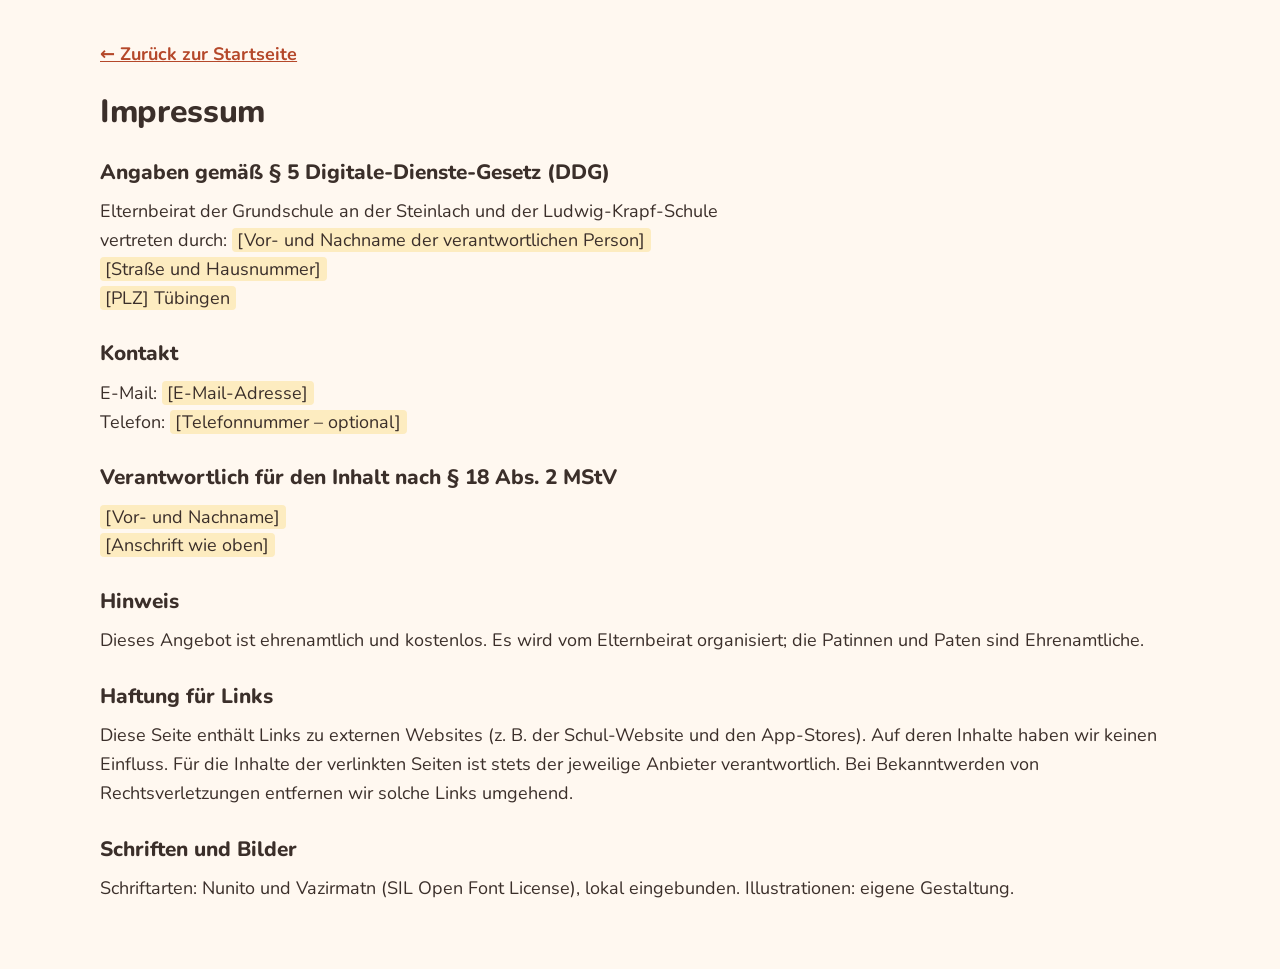
==== impressum.html @ a1017243 "Erste Version" ====
<!DOCTYPE html>
<html lang="de">
<head>
  <meta charset="utf-8">
  <meta name="viewport" content="width=device-width, initial-scale=1">
  <title>Impressum – Patenschaften Steinlach & Ludwig-Krapf-Schule</title>
  <meta name="robots" content="noindex">
  <link rel="stylesheet" href="style.css">
</head>
<body>
  <main class="legal wrap">
    <a class="backlink" href="index.html">← Zurück zur Startseite</a>
    <h1>Impressum</h1>

    <!-- Alle gelb markierten Stellen (class="ph") bitte ersetzen. -->

    <h2>Angaben gemäß § 5 Digitale-Dienste-Gesetz (DDG)</h2>
    <p>
      Elternbeirat der Grundschule an der Steinlach und der Ludwig-Krapf-Schule<br>
      vertreten durch: <span class="ph">[Vor- und Nachname der verantwortlichen Person]</span><br>
      <span class="ph">[Straße und Hausnummer]</span><br>
      <span class="ph">[PLZ] Tübingen</span>
    </p>

    <h2>Kontakt</h2>
    <p>
      E-Mail: <span class="ph">[E-Mail-Adresse]</span><br>
      Telefon: <span class="ph">[Telefonnummer – optional]</span>
    </p>

    <h2>Verantwortlich für den Inhalt nach § 18 Abs. 2 MStV</h2>
    <p>
      <span class="ph">[Vor- und Nachname]</span><br>
      <span class="ph">[Anschrift wie oben]</span>
    </p>

    <h2>Hinweis</h2>
    <p>Dieses Angebot ist ehrenamtlich und kostenlos. Es wird vom Elternbeirat organisiert; die Patinnen und Paten sind Ehrenamtliche.</p>

    <h2>Haftung für Links</h2>
    <p>Diese Seite enthält Links zu externen Websites (z. B. der Schul-Website und den App-Stores). Auf deren Inhalte haben wir keinen Einfluss. Für die Inhalte der verlinkten Seiten ist stets der jeweilige Anbieter verantwortlich. Bei Bekanntwerden von Rechtsverletzungen entfernen wir solche Links umgehend.</p>

    <h2>Schriften und Bilder</h2>
    <p>Schriftarten: Nunito und Vazirmatn (SIL Open Font License), lokal eingebunden. Illustrationen: eigene Gestaltung.</p>
  </main>
</body>
</html>
---- style.css ----
/* Schriften liegen lokal (keine Verbindung zu Google Fonts – datenschutzfreundlich) */
@font-face { font-family: "Nunito"; font-style: normal; font-display: swap; font-weight: 300 900;
  src: url("fonts/nunito-latin-wght-normal.woff2") format("woff2-variations");
  unicode-range: U+0000-00FF,U+0131,U+0152-0153,U+02BB-02BC,U+02C6,U+02DA,U+02DC,U+0304,U+0308,U+0329,U+2000-206F,U+20AC,U+2122,U+2191,U+2193,U+2212,U+2215,U+FEFF,U+FFFD; }
@font-face { font-family: "Nunito"; font-style: normal; font-display: swap; font-weight: 300 900;
  src: url("fonts/nunito-latin-ext-wght-normal.woff2") format("woff2-variations");
  unicode-range: U+0100-02BA,U+02BD-02C5,U+02C7-02CC,U+02CE-02D7,U+02DD-02FF,U+0304,U+0308,U+0329,U+1D00-1DBF,U+1E00-1E9F,U+1EF2-1EFF,U+2020,U+20A0-20AB,U+20AD-20C0,U+2113,U+2C60-2C7F,U+A720-A7FF; }
@font-face { font-family: "Nunito"; font-style: normal; font-display: swap; font-weight: 300 900;
  src: url("fonts/nunito-cyrillic-wght-normal.woff2") format("woff2-variations");
  unicode-range: U+0301,U+0400-045F,U+0490-0491,U+04B0-04B1,U+2116; }
@font-face { font-family: "Vazirmatn"; font-style: normal; font-display: swap; font-weight: 100 900;
  src: url("fonts/vazirmatn-arabic-wght-normal.woff2") format("woff2-variations");
  unicode-range: U+0600-06FF,U+0750-077F,U+0870-088E,U+0890-0891,U+0897-08E1,U+08E3-08FF,U+200C-200E,U+2010-2011,U+204F,U+2E41,U+FB50-FDFF,U+FE70-FE74,U+FE76-FEFC; }

:root {
  --bg: #FFF8F0;
  --surface: #FFFFFF;
  --ink: #3B2F2A;
  --muted: #6B5A51;
  --line: #EEDFD2;
  --primary: #B5482A;
  --primary-dark: #963A20;
  --sun: #F6C453;
  --sun-soft: #FDECC0;
  --rose-soft: #F9DCD2;
  --leaf: #2F6E5F;
  --leaf-soft: #DCEFE8;
  --radius: 22px;
  --shadow: 0 10px 30px -12px rgba(120, 70, 40, .25);
  --font: "Nunito", "Segoe UI", system-ui, -apple-system, Roboto, "Noto Sans", sans-serif;
}

*, *::before, *::after { box-sizing: border-box; }
html { scroll-behavior: smooth; -webkit-text-size-adjust: 100%; }
body {
  margin: 0; background: var(--bg); color: var(--ink);
  font-family: var(--font); font-size: 1.125rem; line-height: 1.6;
}
html[dir="rtl"] body, .rtl-font { font-family: "Vazirmatn", "Noto Naskh Arabic", "Segoe UI", Tahoma, sans-serif; line-height: 1.85; }

img, svg { max-width: 100%; }
a { color: var(--primary); }
h1, h2, h3 { line-height: 1.2; margin: 0 0 .6em; font-weight: 800; }
h1 { font-size: clamp(2rem, 5.5vw, 3.1rem); letter-spacing: -.01em; }
h2 { font-size: clamp(1.5rem, 3.6vw, 2rem); }
p { margin: 0 0 1em; }
.wrap { width: min(1080px, 100% - 2.5rem); margin-inline: auto; }

.skip { position: absolute; inset-inline-start: -999px; top: 0; background: var(--ink); color: #fff; padding: .6rem 1rem; z-index: 99; }
.skip:focus { inset-inline-start: 1rem; }
:focus-visible { outline: 3px solid var(--sun); outline-offset: 3px; border-radius: 8px; }

/* ---------- Sprachleiste ---------- */
.langbar { background: var(--surface); border-bottom: 1px solid var(--line); position: sticky; top: 0; z-index: 10; }
.langbar__inner { width: min(1080px, 100% - 1.5rem); margin-inline: auto; padding: .75rem 0; display: flex; align-items: center; gap: .5rem 1rem; flex-wrap: wrap; }
.langbar__label { margin: 0; display: flex; align-items: center; gap: .4rem; color: var(--muted); font-weight: 700; font-size: .95rem; }
.langbar__list { display: flex; flex-wrap: wrap; gap: .45rem; flex: 1; }
.langbtn {
  font: inherit; font-size: 1rem; font-weight: 700; color: var(--ink);
  background: var(--bg); border: 2px solid var(--line); border-radius: 999px;
  padding: .45rem 1rem; cursor: pointer; text-decoration: none; line-height: 1.3;
  min-height: 44px; display: inline-flex; align-items: center; justify-content: center;
  transition: background .15s, border-color .15s;
}
.langbtn:hover { border-color: var(--primary); }
.langbtn[aria-current="true"] { background: var(--primary); border-color: var(--primary); color: #fff; }
.langbtn[lang="ar"], .langbtn[lang="fa-AF"] { font-family: "Vazirmatn", sans-serif; }

@media (max-width: 720px) {
  .langbar { position: static; }
  .langbar__label { width: 100%; }
  .langbar__list { display: grid; grid-template-columns: repeat(3, 1fr); }
  .langbtn { padding: .45rem .4rem; font-size: .98rem; }
}

/* ---------- Buttons ---------- */
.btn {
  font: inherit; font-weight: 800; font-size: 1.08rem; line-height: 1.25;
  display: inline-flex; align-items: center; justify-content: center; gap: .55rem;
  padding: .85rem 1.4rem; min-height: 52px; border-radius: 999px; border: 2px solid transparent;
  text-decoration: none; cursor: pointer; transition: transform .12s, background .15s;
}
.btn:active { transform: scale(.98); }
.btn--primary { background: var(--primary); color: #fff; box-shadow: var(--shadow); }
.btn--primary:hover { background: var(--primary-dark); }
.btn--soft { background: var(--surface); color: var(--ink); border-color: var(--line); }
.btn--soft:hover { border-color: var(--primary); }
.btn--soft[aria-pressed="true"] { background: var(--rose-soft); border-color: var(--primary); }
.btn--light { background: #fff; color: var(--leaf); }
.btn--light:hover { background: var(--leaf-soft); }
.btn--small { min-height: 40px; padding: .4rem 1rem; font-size: .95rem; background: var(--bg); border-color: var(--line); color: var(--ink); }
.btn--big { font-size: 1.2rem; padding: 1rem 1.8rem; min-height: 60px; }
.btn .ico-stop { display: none; }
.btn[aria-pressed="true"] .ico-stop { display: block; }
.btn[aria-pressed="true"] .ico-play { display: none; }

/* ---------- Hero ---------- */
.hero { padding: clamp(2rem, 6vw, 4.5rem) 0 clamp(1.5rem, 4vw, 3rem); }
.hero__grid { display: grid; grid-template-columns: 1.15fr .85fr; gap: 2rem; align-items: center; }
.schools { display: flex; align-items: center; gap: .8rem; margin-bottom: 1.2rem; }
.schools p { margin: 0; color: var(--muted); font-weight: 700; font-size: 1rem; }
.schools__logo { height: 52px; width: auto; }
.lead { font-size: 1.25rem; color: var(--ink); max-width: 36em; }
.chips { list-style: none; padding: 0; margin: 1.2rem 0 1.6rem; display: flex; flex-wrap: wrap; gap: .5rem; }
.chips li { background: var(--leaf-soft); color: var(--leaf); font-weight: 800; border-radius: 999px; padding: .35rem .9rem .35rem .7rem; display: inline-flex; align-items: center; gap: .35rem; font-size: 1rem; }
.chips li::before { content: ""; width: 1.05em; height: 1.05em; background: no-repeat center/contain url("data:image/svg+xml,%3Csvg xmlns='http://www.w3.org/2000/svg' viewBox='0 0 20 20'%3E%3Ccircle cx='10' cy='10' r='10' fill='%232F6E5F'/%3E%3Cpath d='m5.5 10.3 3 3 6-6.3' fill='none' stroke='white' stroke-width='2.2' stroke-linecap='round' stroke-linejoin='round'/%3E%3C/svg%3E"); flex: none; }
.hero__actions { display: flex; flex-wrap: wrap; gap: .75rem; }
.readmsg { margin-top: 1rem; background: var(--sun-soft); border-radius: 14px; padding: .7rem 1rem; font-size: 1rem; }
.hero__art svg { width: 100%; height: auto; }
@media (max-width: 820px) {
  .hero__grid { grid-template-columns: 1fr; }
  .hero__art { order: -1; max-width: 260px; margin-inline: auto; }
  .hero__actions .btn { flex: 1 1 100%; }
}

/* ---------- Abschnitte ---------- */
.section { padding: clamp(2.2rem, 6vw, 4rem) 0; }
.section--tint { background: var(--sun-soft); }
.section--leaf { background: var(--leaf); color: #fff; }
.section--leaf h2 { color: #fff; }

.steps { list-style: none; padding: 0; margin: 1.4rem 0 0; display: grid; grid-template-columns: repeat(3, 1fr); gap: 1.2rem; counter-reset: s; }
.steps li { background: var(--surface); border-radius: var(--radius); padding: 1.5rem 1.4rem 1.4rem; box-shadow: var(--shadow); position: relative; counter-increment: s; }
.steps li::before { content: counter(s); display: grid; place-items: center; width: 2.6rem; height: 2.6rem; border-radius: 50%; background: var(--sun); color: var(--ink); font-weight: 900; font-size: 1.25rem; margin-bottom: .8rem; }
.steps h3 { font-size: 1.25rem; margin-bottom: .35em; }
.steps p { margin: 0; color: var(--muted); }
@media (max-width: 820px) { .steps { grid-template-columns: 1fr; } }

.two-col { display: grid; grid-template-columns: 1.3fr .7fr; gap: 2.5rem; align-items: center; }
.two-col--art { grid-template-columns: .45fr 1.55fr; }
@media (max-width: 820px) { .two-col, .two-col--art { grid-template-columns: 1fr; gap: 1.5rem; } .phone { display: none; } }

.checks { list-style: none; padding: 0; margin: 0 0 1.2rem; display: grid; gap: .65rem; }
.checks li { position: relative; padding-inline-start: 2.1rem; }
.checks li::before { content: ""; position: absolute; inset-inline-start: 0; top: .2em; width: 1.4rem; height: 1.4rem; background: no-repeat center/contain url("data:image/svg+xml,%3Csvg xmlns='http://www.w3.org/2000/svg' viewBox='0 0 20 20'%3E%3Ccircle cx='10' cy='10' r='10' fill='%23B5482A'/%3E%3Cpath d='m5.5 10.3 3 3 6-6.3' fill='none' stroke='white' stroke-width='2.2' stroke-linecap='round' stroke-linejoin='round'/%3E%3C/svg%3E"); }
.note { font-size: 1rem; color: var(--muted); background: rgba(255,255,255,.6); border-radius: 14px; padding: .75rem 1rem; }
.note--light { background: rgba(255,255,255,.12); color: #fff; margin-top: 1.2rem; }
.quote { background: var(--surface); border-radius: var(--radius); padding: 1.6rem; text-align: center; box-shadow: var(--shadow); }
.quote p { margin: .6rem 0 0; font-weight: 700; font-size: 1.15rem; }

.card { background: var(--surface); border-radius: calc(var(--radius) + 6px); padding: clamp(1.4rem, 4vw, 2.6rem); box-shadow: var(--shadow); }
.card--sun { background: var(--rose-soft); box-shadow: none; }
.contact { max-width: 760px; margin-inline: auto; text-align: center; }
.contact__person { display: flex; align-items: center; justify-content: center; gap: 1rem; margin-bottom: 1rem; text-align: start; }
.contact__person h2 { margin: 0 0 .15em; }
.contact__name { margin: 0; color: var(--muted); }
.avatar { flex: none; }
.hint { color: var(--muted); font-size: 1rem; margin-top: 1rem; }
.copyline { display: flex; flex-wrap: wrap; align-items: center; justify-content: center; gap: .5rem; font-size: 1rem; color: var(--muted); border-top: 1px dashed var(--line); padding-top: 1rem; }
.copyline code { font-family: inherit; font-weight: 800; color: var(--ink); direction: ltr; unicode-bidi: isolate; word-break: break-all; }

.numlist { padding-inline-start: 1.4rem; margin: 0 0 1.2rem; display: grid; gap: .45rem; }
.numlist li::marker { font-weight: 900; color: var(--sun); }
.store { display: flex; flex-wrap: wrap; gap: .6rem; }

.footer { padding: 2rem 0 2.5rem; color: var(--muted); font-size: 1rem; border-top: 1px solid var(--line); }
.footer p { margin: 0 0 .5rem; }
.footer__links { display: flex; flex-wrap: wrap; gap: .4rem 1.4rem; }

/* Vorlesen: aktuell gelesener Abschnitt */
.reading { background: var(--sun-soft); box-shadow: 0 0 0 .3em var(--sun-soft); border-radius: 6px; }
.section--leaf .reading { background: rgba(246,196,83,.3); box-shadow: 0 0 0 .3em rgba(246,196,83,.3); }

.noscript { padding: 1rem; text-align: center; background: var(--sun-soft); }

/* Rechtstexte */
.legal { padding: 2.5rem 0 3rem; }
.legal h1 { font-size: 2rem; }
.legal h2 { font-size: 1.3rem; margin-top: 1.8rem; }
.legal .ph { background: var(--sun-soft); padding: 0 .3em; border-radius: 4px; }
.backlink { display: inline-block; margin-bottom: 1.5rem; font-weight: 700; }

@media (prefers-reduced-motion: reduce) { html { scroll-behavior: auto; } .btn { transition: none; } }

[tabindex="-1"]:focus { outline: none; }
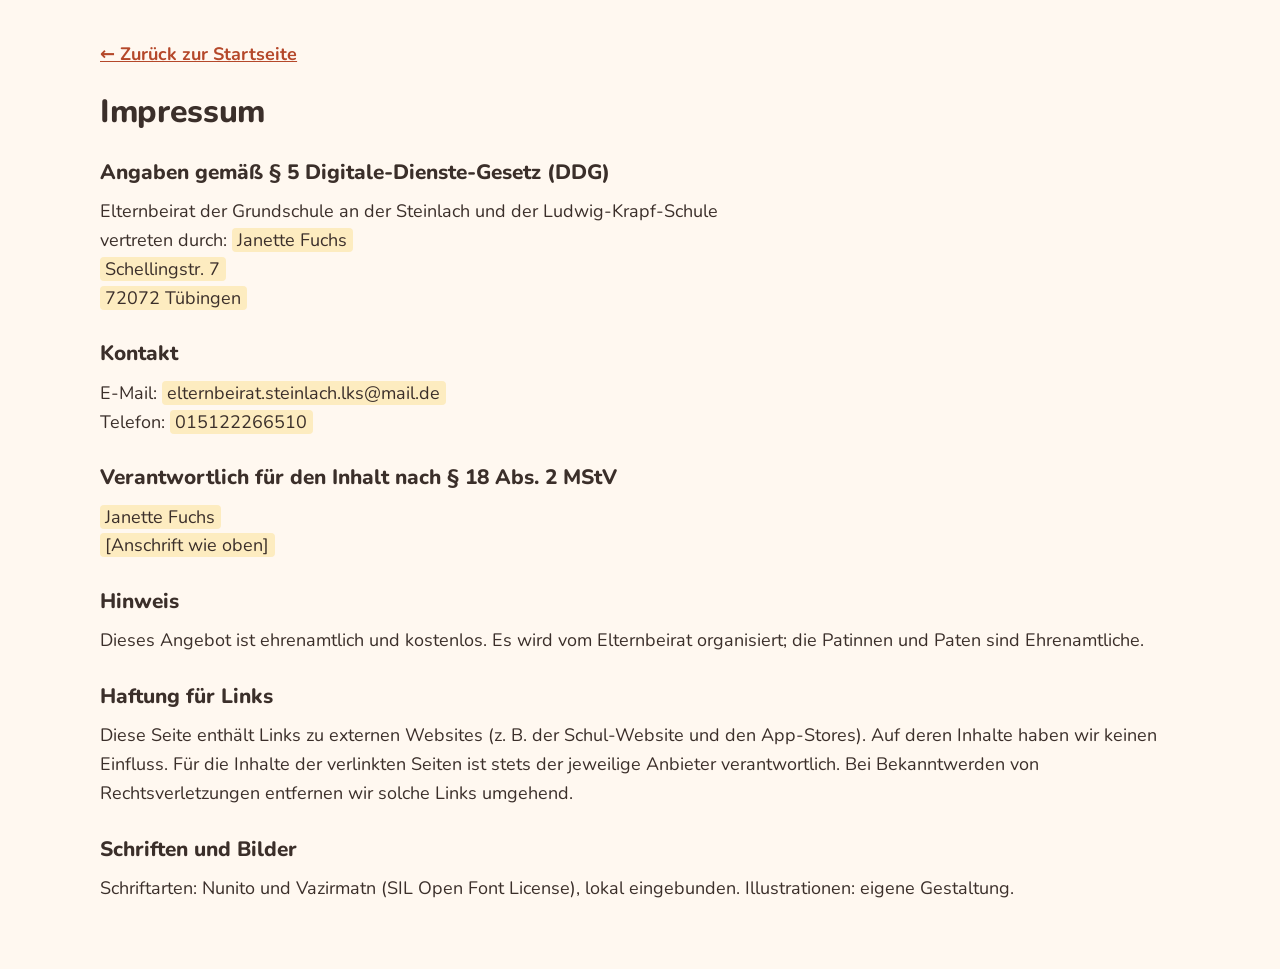
==== commit 215c6db5: "Changes name" ====
--- a/impressum.html
+++ b/impressum.html
@@ -17,20 +17,20 @@
     <h2>Angaben gemäß § 5 Digitale-Dienste-Gesetz (DDG)</h2>
     <p>
       Elternbeirat der Grundschule an der Steinlach und der Ludwig-Krapf-Schule<br>
-      vertreten durch: <span class="ph">[Vor- und Nachname der verantwortlichen Person]</span><br>
-      <span class="ph">[Straße und Hausnummer]</span><br>
-      <span class="ph">[PLZ] Tübingen</span>
+      vertreten durch: <span class="ph">Janette Fuchs</span><br>
+      <span class="ph">Schellingstr. 7</span><br>
+      <span class="ph">72072 Tübingen</span>
     </p>
 
     <h2>Kontakt</h2>
     <p>
-      E-Mail: <span class="ph">[E-Mail-Adresse]</span><br>
-      Telefon: <span class="ph">[Telefonnummer – optional]</span>
+      E-Mail: <span class="ph">elternbeirat.steinlach.lks@mail.de</span><br>
+      Telefon: <span class="ph">015122266510</span>
     </p>
 
     <h2>Verantwortlich für den Inhalt nach § 18 Abs. 2 MStV</h2>
     <p>
-      <span class="ph">[Vor- und Nachname]</span><br>
+      <span class="ph">Janette Fuchs</span><br>
       <span class="ph">[Anschrift wie oben]</span>
     </p>
 
